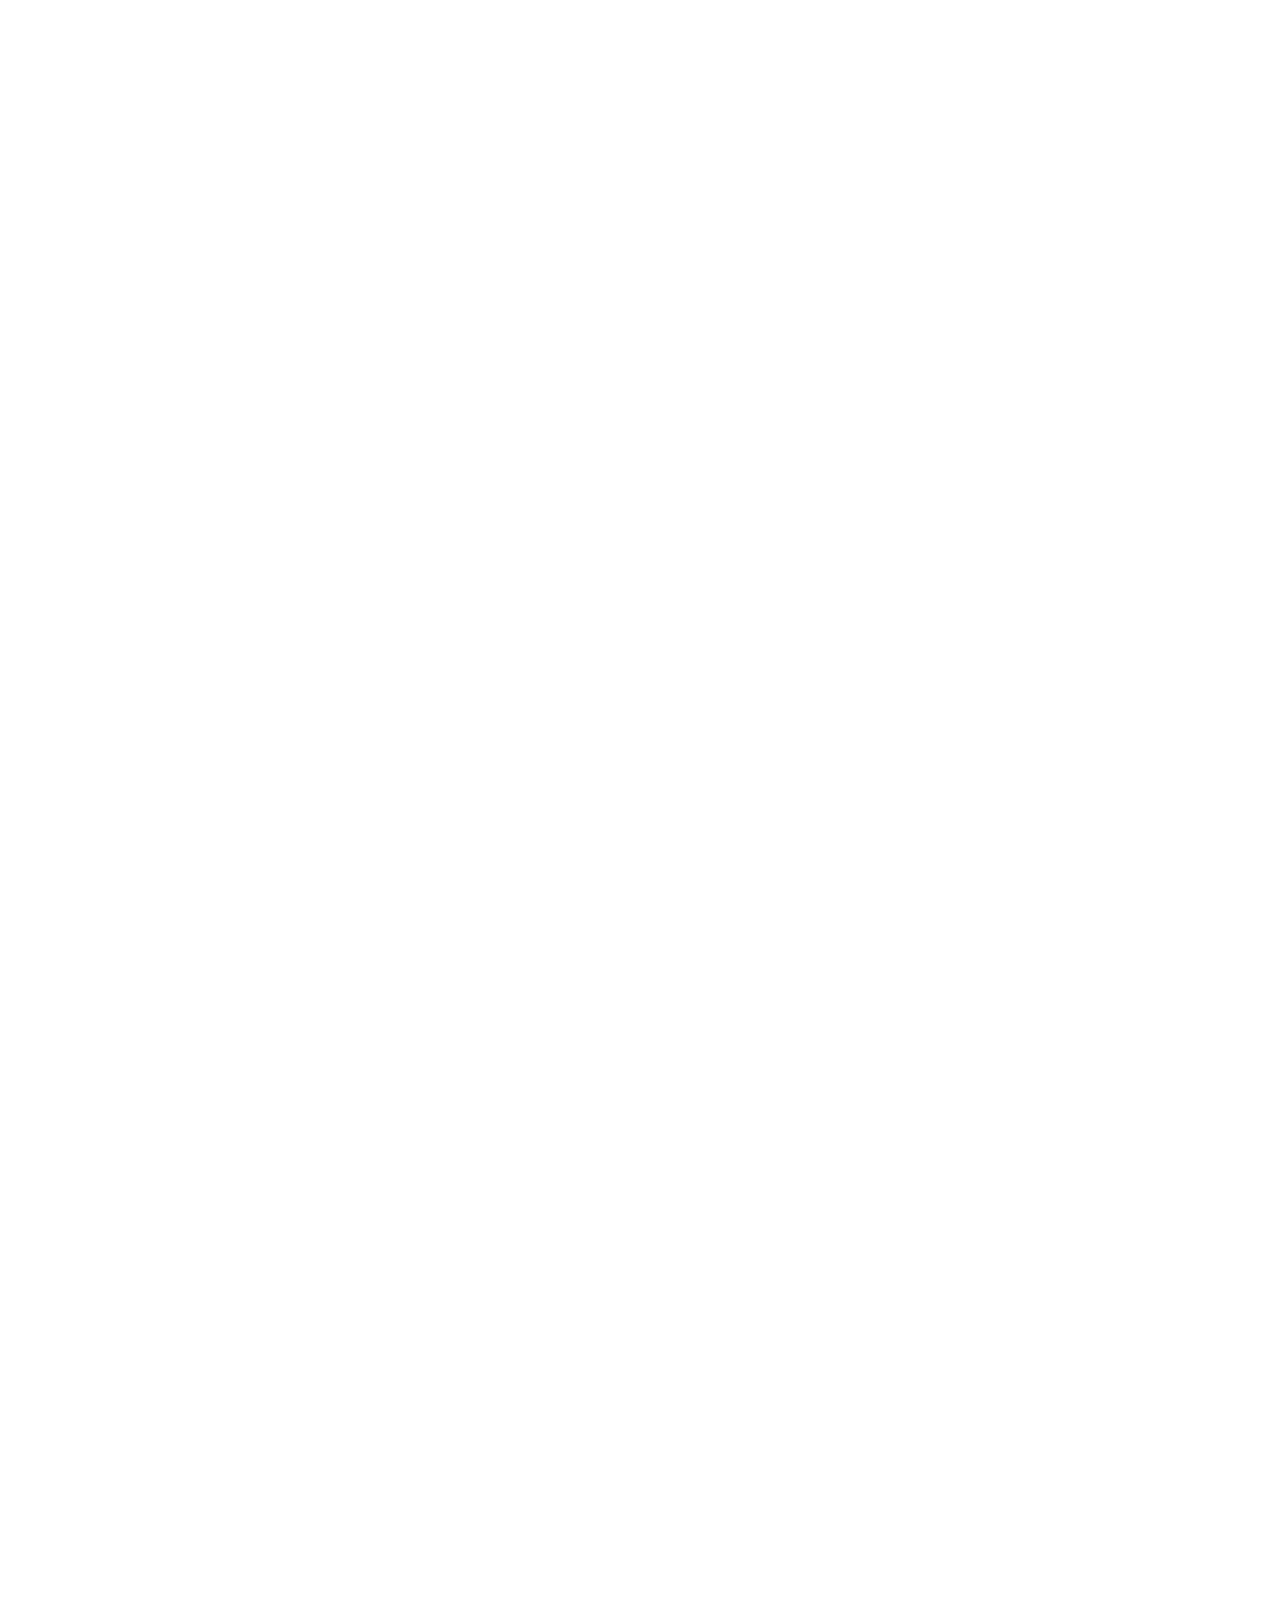
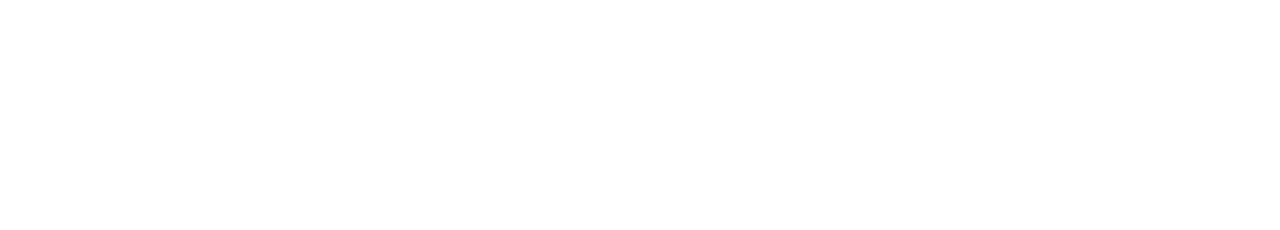
==== pages/band.html @ 2def5273 "primer commit - inicio proyecto" ====
<!DOCTYPE html>
<html lang="en">
<head>
    <meta charset="UTF-8">
    <meta name="viewport" content="width=device-width, initial-scale=1.0">
    <title>Band | HEXES</title>
    <link rel="stylesheet" href="../css/main.css">
    <link rel="stylesheet" href="../css/animations.css">
    <link rel="stylesheet" href="../css/components/navbar.css">
    <link rel="stylesheet" href="../css/components/hexagon.css">
    <link rel="stylesheet" href="../css/components/band.css">
    <!-- Add Google Fonts for futuristic typography -->
    <link rel="preconnect" href="https://fonts.googleapis.com">
    <link rel="preconnect" href="https://fonts.gstatic.com" crossorigin>
    <link href="https://fonts.googleapis.com/css2?family=Rajdhani:wght@300;400;500;600;700&display=swap" rel="stylesheet">
</head>
<body>
    <div class="container">
        <header>
            <h1>HEXES</h1>
            <nav>
                <ul>
                    <li><a href="../pages/band.html">band</a></li>
                    <li><a href="../pages/gallery.html">gallery</a></li>
                    <li><a href="../pages/oracle.html">oracle</a></li>
                    <li><a href="#follow">follow</a></li>
                </ul>
            </nav>
        </header>

        <main>
            <section class="band-section">
                <h2>The Band</h2>
                <p class="band-description">
                    HEXES is a modern metal band formed in 2024, pushing the boundaries of sound through harmonic dissonance and rhythmic complexity.
                    Our music explores the intersection of chaos and order, darkness and light, using hexagonal patterns as both a visual and conceptual framework.
                </p>
                
                <div class="members-container stagger-animation">
                    <!-- Member 1 -->
                    <div class="member parallax parallax-medium">
                        <div class="member-image-container">
                            <div class="hex-frame">
                                <div class="member-image" id="ale-image">
                                    <!-- Image will be added via CSS -->
                                </div>
                            </div>
                        </div>
                        <div class="member-info">
                            <h3>Ale</h3>
                            <p class="member-role">Vocals</p>
                            <p class="member-bio">
                                With a voice that spans from haunting whispers to guttural screams, Ale channels raw emotion through every performance. Drawing from a background in experimental vocal techniques, they push the boundaries of what the human voice can achieve.
                            </p>
                        </div>
                    </div>
                    
                    <!-- Member 2 -->
                    <div class="member parallax parallax-slow">
                        <div class="member-image-container">
                            <div class="hex-frame">
                                <div class="member-image" id="edo-image">
                                    <!-- Image will be added via CSS -->
                                </div>
                            </div>
                        </div>
                        <div class="member-info">
                            <h3>Edo</h3>
                            <p class="member-role">Drums</p>
                            <p class="member-bio">
                                Edo's polyrhythmic approach to percussion creates the foundation of HEXES' complex sound. Merging traditional metal drumming with electronic and world music influences, they craft intricate patterns that defy conventional time signatures.
                            </p>
                        </div>
                    </div>
                    
                    <!-- Member 3 -->
                    <div class="member parallax parallax-fast">
                        <div class="member-image-container">
                            <div class="hex-frame">
                                <div class="member-image" id="al-image">
                                    <!-- Image will be added via CSS -->
                                </div>
                            </div>
                        </div>
                        <div class="member-info">
                            <h3>Al</h3>
                            <p class="member-role">Guitar</p>
                            <p class="member-bio">
                                Al's innovative approach to stringed instruments blends technical precision with atmospheric soundscapes. Through extended techniques and custom tunings, they create textured layers that range from ethereal ambience to crushing heaviness.
                            </p>
                        </div>
                    </div>
                </div>
            </section>
        </main>

        <footer id="follow">
            <div class="social-links">
                <a href="#" target="_blank" rel="noopener noreferrer">Spotify</a>
                <a href="#" target="_blank" rel="noopener noreferrer">YouTube</a>
                <a href="#" target="_blank" rel="noopener noreferrer">Bandcamp</a>
                <a href="#" target="_blank" rel="noopener noreferrer">Instagram</a>
            </div>
        </footer>
    </div>

    <script src="../js/main.js"></script>
    <script src="../js/animations.js"></script>
    <script src="../js/parallax.js"></script>
    <script src="../js/components/hexAnimation.js"></script>
</body>
</html>
---- css/main.css ----
/* Reset and base styles */
* {
    margin: 0;
    padding: 0;
    box-sizing: border-box;
}

:root {
    /* Color palette */
    --gold-dark: rgba(184, 134, 11, 0.9);
    --gold-medium: rgba(218, 165, 32, 0.8);
    --gold-light: rgba(250, 214, 137, 0.7);
    --gold-lightest: rgba(255, 236, 179, 0.4);
    --text-color: #333;
    --bg-color: #fff;
}

body {
    font-family: 'Rajdhani', sans-serif;
    background-color: var(--bg-color);
    color: var(--text-color);
    font-weight: 300;
    line-height: 1.6;
    overflow-x: hidden;
}

.container {
    width: 100%;
    max-width: 1400px;
    margin: 0 auto;
    padding: 0 20px;
}

/* Typography */
h1, h2, h3, h4, h5, h6 {
    font-weight: 500;
    letter-spacing: 0.1em;
    text-transform: uppercase;
}

h1 {
    font-size: 3rem;
    letter-spacing: 0.3em;
    text-align: center;
    margin: 2rem 0;
}

/* Links */
a {
    color: var(--text-color);
    text-decoration: none;
    transition: all 0.3s ease;
}

a:hover {
    color: var(--gold-medium);
}

/* Header & Navigation */
header {
    padding: 2rem 0;
}

nav ul {
    display: flex;
    justify-content: center;
    list-style: none;
    gap: 4rem;
}

nav a {
    font-size: 1.2rem;
    letter-spacing: 0.1em;
    position: relative;
}

nav a::after {
    content: '';
    position: absolute;
    width: 0;
    height: 1px;
    bottom: -5px;
    left: 0;
    background-color: var(--gold-medium);
    transition: width 0.3s ease;
}

nav a:hover::after {
    width: 100%;
}

/* Main content area */
main {
    min-height: 70vh;
    display: flex;
    flex-direction: column;
    align-items: center;
    justify-content: center;
}

/* Hero section */
.hero {
    width: 100%;
    height: 70vh;
    display: flex;
    align-items: center;
    justify-content: center;
    overflow: hidden;
    position: relative;
}

.hero-content {
    display: flex;
    flex-direction: column;
    align-items: center;
    justify-content: center;
    position: relative;
    width: 100%;
}

.hero-text {
    position: absolute;
    bottom: -80px;
    text-align: center;
    font-size: 1.4rem;
    letter-spacing: 0.2em;
    line-height: 1.8;
    opacity: 0.8;
    transition: opacity 0.5s ease;
}

.hero-text p {
    margin: 0.3rem 0;
    color: var(--text-color);
}

.hero:hover .hero-text {
    opacity: 1;
}

/* Footer styles */
footer {
    padding: 3rem 0;
    text-align: center;
}

.social-links {
    display: flex;
    justify-content: center;
    gap: 2rem;
}

.social-links a {
    padding: 0.5rem 1rem;
    border: 1px solid transparent;
    transition: all 0.3s ease;
}

.social-links a:hover {
    border-color: var(--gold-medium);
}

/* Responsive design */
@media (max-width: 768px) {
    h1 {
        font-size: 2.5rem;
    }
    
    nav ul {
        gap: 2rem;
    }
}

@media (max-width: 480px) {
    h1 {
        font-size: 2rem;
    }
    
    nav ul {
        flex-direction: column;
        align-items: center;
        gap: 1rem;
    }
    
    .social-links {
        flex-direction: column;
    }
}
---- css/animations.css ----
/* General animations */

/* Fade in animation */
@keyframes fadeIn {
    from {
        opacity: 0;
    }
    to {
        opacity: 1;
    }
}

.fade-in {
    animation: fadeIn 1.5s ease forwards;
}

/* Soft slide up animation */
@keyframes slideUp {
    from {
        transform: translateY(30px);
        opacity: 0;
    }
    to {
        transform: translateY(0);
        opacity: 1;
    }
}

.slide-up {
    animation: slideUp 1s ease forwards;
}

/* Staggered animations for lists */
.stagger-fade-in > * {
    opacity: 0;
    animation: fadeIn 0.8s ease forwards;
}

.stagger-fade-in > *:nth-child(1) { animation-delay: 0.1s; }
.stagger-fade-in > *:nth-child(2) { animation-delay: 0.2s; }
.stagger-fade-in > *:nth-child(3) { animation-delay: 0.3s; }
.stagger-fade-in > *:nth-child(4) { animation-delay: 0.4s; }
.stagger-fade-in > *:nth-child(5) { animation-delay: 0.5s; }

/* Hover effects */
.hover-lift {
    transition: transform 0.3s ease;
}

.hover-lift:hover {
    transform: translateY(-5px);
}

/* Page transitions */
@keyframes fadeOut {
    from {
        opacity: 1;
    }
    to {
        opacity: 0;
    }
}

.transition-out {
    animation: fadeOut 0.5s ease forwards;
    pointer-events: none;
}

.transition-in {
    animation: fadeIn 0.8s ease;
}

body {
    opacity: 0;
    animation: fadeIn 0.8s ease forwards;
    animation-delay: 0.1s;
}

/* Subtle pulse animation */
@keyframes pulse {
    0% {
        transform: scale(1);
    }
    50% {
        transform: scale(1.03);
    }
    100% {
        transform: scale(1);
    }
}

.pulse {
    animation: pulse 4s infinite ease-in-out;
}

/* Parallax effect classes */
.parallax {
    transition: transform 0.1s cubic-bezier(0.2, 0.8, 0.2, 1);
    will-change: transform;
}

.parallax-slow {
    transform: translateZ(-2px) scale(1.2);
}

.parallax-medium {
    transform: translateZ(-1px) scale(1.1);
}

.parallax-fast {
    transform: translateZ(0) scale(1);
}
---- css/components/navbar.css ----
/* Navigation styles */

nav {
    margin: 2rem 0;
    position: relative;
}

nav ul {
    display: flex;
    justify-content: center;
    list-style: none;
    padding: 0;
}

nav li {
    margin: 0 2rem;
}

nav a {
    font-size: 1.2rem;
    letter-spacing: 0.2em;
    text-transform: lowercase;
    color: var(--text-color);
    position: relative;
    padding: 0.5rem 0;
    transition: color 0.3s ease;
}

nav a:hover {
    color: var(--gold-medium);
}

/* Underline animation */
nav a::after {
    content: '';
    position: absolute;
    width: 0;
    height: 1px;
    bottom: 0;
    left: 0;
    background-color: var(--gold-medium);
    transition: width 0.3s ease;
}

nav a:hover::after {
    width: 100%;
}

/* Active state for current page */
nav a.active {
    color: var(--gold-dark);
}

nav a.active::after {
    width: 100%;
    background-color: var(--gold-dark);
}

/* Animated hover indicator */
.nav-indicator {
    position: absolute;
    bottom: -5px;
    height: 1px;
    background-color: var(--gold-medium);
    transition: all 0.3s cubic-bezier(0.68, -0.55, 0.265, 1.55);
    opacity: 0;
}

/* Mobile menu */
.mobile-menu-toggle {
    display: none;
    background: none;
    border: none;
    cursor: pointer;
    padding: 0.5rem;
}

.mobile-menu-toggle span {
    display: block;
    width: 25px;
    height: 2px;
    background-color: var(--text-color);
    margin: 5px 0;
    transition: all 0.3s ease;
}

/* Media queries */
@media (max-width: 768px) {
    nav ul {
        gap: 1.5rem;
    }
    
    nav li {
        margin: 0 1rem;
    }
}

@media (max-width: 600px) {
    .mobile-menu-toggle {
        display: block;
        position: absolute;
        right: 1rem;
        top: 1rem;
        z-index: 100;
    }
    
    nav ul {
        position: fixed;
        top: 0;
        right: -100%;
        width: 70%;
        height: 100vh;
        background-color: rgba(255, 255, 255, 0.95);
        flex-direction: column;
        justify-content: center;
        align-items: center;
        gap: 2rem;
        transition: right 0.3s ease;
        z-index: 99;
    }
    
    nav ul.active {
        right: 0;
    }
    
    .mobile-menu-toggle.active span:nth-child(1) {
        transform: rotate(45deg) translate(5px, 5px);
    }
    
    .mobile-menu-toggle.active span:nth-child(2) {
        opacity: 0;
    }
    
    .mobile-menu-toggle.active span:nth-child(3) {
        transform: rotate(-45deg) translate(7px, -6px);
    }
}
---- css/components/hexagon.css ----
/* Hexagon animation styles */

.hexagon-container {
    position: relative;
    width: 500px;
    height: 500px;
    display: flex;
    align-items: center;
    justify-content: center;
}

.hexagon {
    position: absolute;
    top: 50%;
    left: 50%;
    transform: translate(-50%, -50%);
    opacity: 0.9;
    transition: all 0.5s ease;
}

.hex-1 {
    width: 300px;
    height: 300px;
    background-color: var(--gold-lightest);
    clip-path: polygon(50% 0%, 93% 25%, 93% 75%, 50% 100%, 7% 75%, 7% 25%);
}

.hex-2 {
    width: 250px;
    height: 250px;
    background-color: var(--gold-light);
    clip-path: polygon(50% 0%, 93% 25%, 93% 75%, 50% 100%, 7% 75%, 7% 25%);
}

.hex-3 {
    width: 200px;
    height: 200px;
    background-color: var(--gold-medium);
    clip-path: polygon(50% 0%, 93% 25%, 93% 75%, 50% 100%, 7% 75%, 7% 25%);
}

.hex-4 {
    width: 150px;
    height: 150px;
    background-color: var(--gold-dark);
    clip-path: polygon(50% 0%, 93% 25%, 93% 75%, 50% 100%, 7% 75%, 7% 25%);
}

@keyframes rotate-clockwise {
    from {
        transform: translate(-50%, -50%) rotate(0deg);
    }
    to {
        transform: translate(-50%, -50%) rotate(360deg);
    }
}

@keyframes rotate-counterclockwise {
    from {
        transform: translate(-50%, -50%) rotate(0deg);
    }
    to {
        transform: translate(-50%, -50%) rotate(-360deg);
    }
}

/* Animation speeds for different hexagons */
.rotate-slow {
    animation: rotate-clockwise 60s infinite linear;
}

.rotate-medium {
    animation: rotate-counterclockwise 45s infinite linear;
}

.rotate-fast {
    animation: rotate-clockwise 30s infinite linear;
}

.rotate-very-fast {
    animation: rotate-counterclockwise 20s infinite linear;
}

/* Hover effects */
.hexagon-container:hover .hex-1 {
    transform: translate(-50%, -50%) scale(1.05);
}

.hexagon-container:hover .hex-2 {
    transform: translate(-50%, -50%) scale(1.08);
}

.hexagon-container:hover .hex-3 {
    transform: translate(-50%, -50%) scale(1.1);
}

.hexagon-container:hover .hex-4 {
    transform: translate(-50%, -50%) scale(1.12);
}

/* Media queries for responsive design */
@media (max-width: 768px) {
    .hexagon-container {
        width: 400px;
        height: 400px;
    }

    .hex-1 {
        width: 240px;
        height: 240px;
    }

    .hex-2 {
        width: 200px;
        height: 200px;
    }

    .hex-3 {
        width: 160px;
        height: 160px;
    }

    .hex-4 {
        width: 120px;
        height: 120px;
    }
}

@media (max-width: 480px) {
    .hexagon-container {
        width: 300px;
        height: 300px;
    }

    .hex-1 {
        width: 180px;
        height: 180px;
    }

    .hex-2 {
        width: 150px;
        height: 150px;
    }

    .hex-3 {
        width: 120px;
        height: 120px;
    }

    .hex-4 {
        width: 90px;
        height: 90px;
    }
}
---- css/components/band.css ----
/* Band page styles */

.band-section {
    padding: 4rem 0;
    display: flex;
    flex-direction: column;
    align-items: center;
}

.band-description {
    max-width: 800px;
    margin: 1rem auto 4rem;
    text-align: center;
    font-size: 1.1rem;
    line-height: 1.6;
    padding: 0 1rem;
}

.members-container {
    display: flex;
    flex-direction: column;
    gap: 6rem;
    width: 100%;
    max-width: 1000px;
    margin: 0 auto;
}

/* Individual member styles */
.member {
    display: flex;
    gap: 3rem;
    align-items: center;
}

/* Alternate alignment for even members */
.member:nth-child(even) {
    flex-direction: row-reverse;
}

.member-image-container {
    flex: 0 0 300px;
    position: relative;
}

/* Hexagonal frame for member images */
.hex-frame {
    width: 300px;
    height: 300px;
    position: relative;
    overflow: hidden;
    clip-path: polygon(50% 0%, 93% 25%, 93% 75%, 50% 100%, 7% 75%, 7% 25%);
    /* Gradient border effect */
    background: linear-gradient(45deg, var(--gold-dark), var(--gold-lightest), var(--gold-dark));
    padding: 3px; /* Border width */
}

.member-image {
    width: 100%;
    height: 100%;
    background-position: center;
    background-size: cover;
    background-color: #f1f1f1; /* Placeholder color */
    transition: transform 0.5s ease;
}

/* Placeholder member images */
#ale-image {
    background-image: url('../assets/images/placeholder-ale.jpg');
}

#edo-image {
    background-image: url('../assets/images/placeholder-edo.jpg');
}

#al-image {
    background-image: url('../assets/images/placeholder-al.jpg');
}

/* Member info */
.member-info {
    flex: 1;
}

.member-info h3 {
    font-size: 2rem;
    margin-bottom: 0.5rem;
    position: relative;
    display: inline-block;
}

/* Underline effect for member names */
.member-info h3::after {
    content: '';
    position: absolute;
    width: 60%;
    height: 2px;
    bottom: -5px;
    left: 0;
    background: linear-gradient(90deg, var(--gold-dark), transparent);
}

.member-role {
    font-size: 1.2rem;
    color: var(--gold-dark);
    margin-bottom: 1.5rem;
    letter-spacing: 0.1em;
}

.member-bio {
    font-size: 1rem;
    line-height: 1.6;
}

/* Hover effects */
.member:hover .member-image {
    transform: scale(1.05);
}

/* Add a subtle glow to hexagon frame on hover */
.member:hover .hex-frame {
    box-shadow: 0 0 20px rgba(218, 165, 32, 0.3);
}

/* Animation classes */
.member {
    opacity: 0;
    transform: translateY(30px);
    transition: opacity 0.8s ease, transform 0.8s ease;
}

.member.visible {
    opacity: 1;
    transform: translateY(0);
}

/* Responsive styles */
@media (max-width: 900px) {
    .member, .member:nth-child(even) {
        flex-direction: column;
        text-align: center;
        gap: 2rem;
    }
    
    .member-info h3::after {
        left: 50%;
        transform: translateX(-50%);
        background: linear-gradient(90deg, transparent, var(--gold-dark), transparent);
    }
    
    .member-image-container {
        flex: 0 0 250px;
    }
    
    .hex-frame {
        width: 250px;
        height: 250px;
    }
}

@media (max-width: 480px) {
    .member-image-container {
        flex: 0 0 200px;
    }
    
    .hex-frame {
        width: 200px;
        height: 200px;
    }
    
    .member-info h3 {
        font-size: 1.7rem;
    }
    
    .member-role {
        font-size: 1.1rem;
    }
}
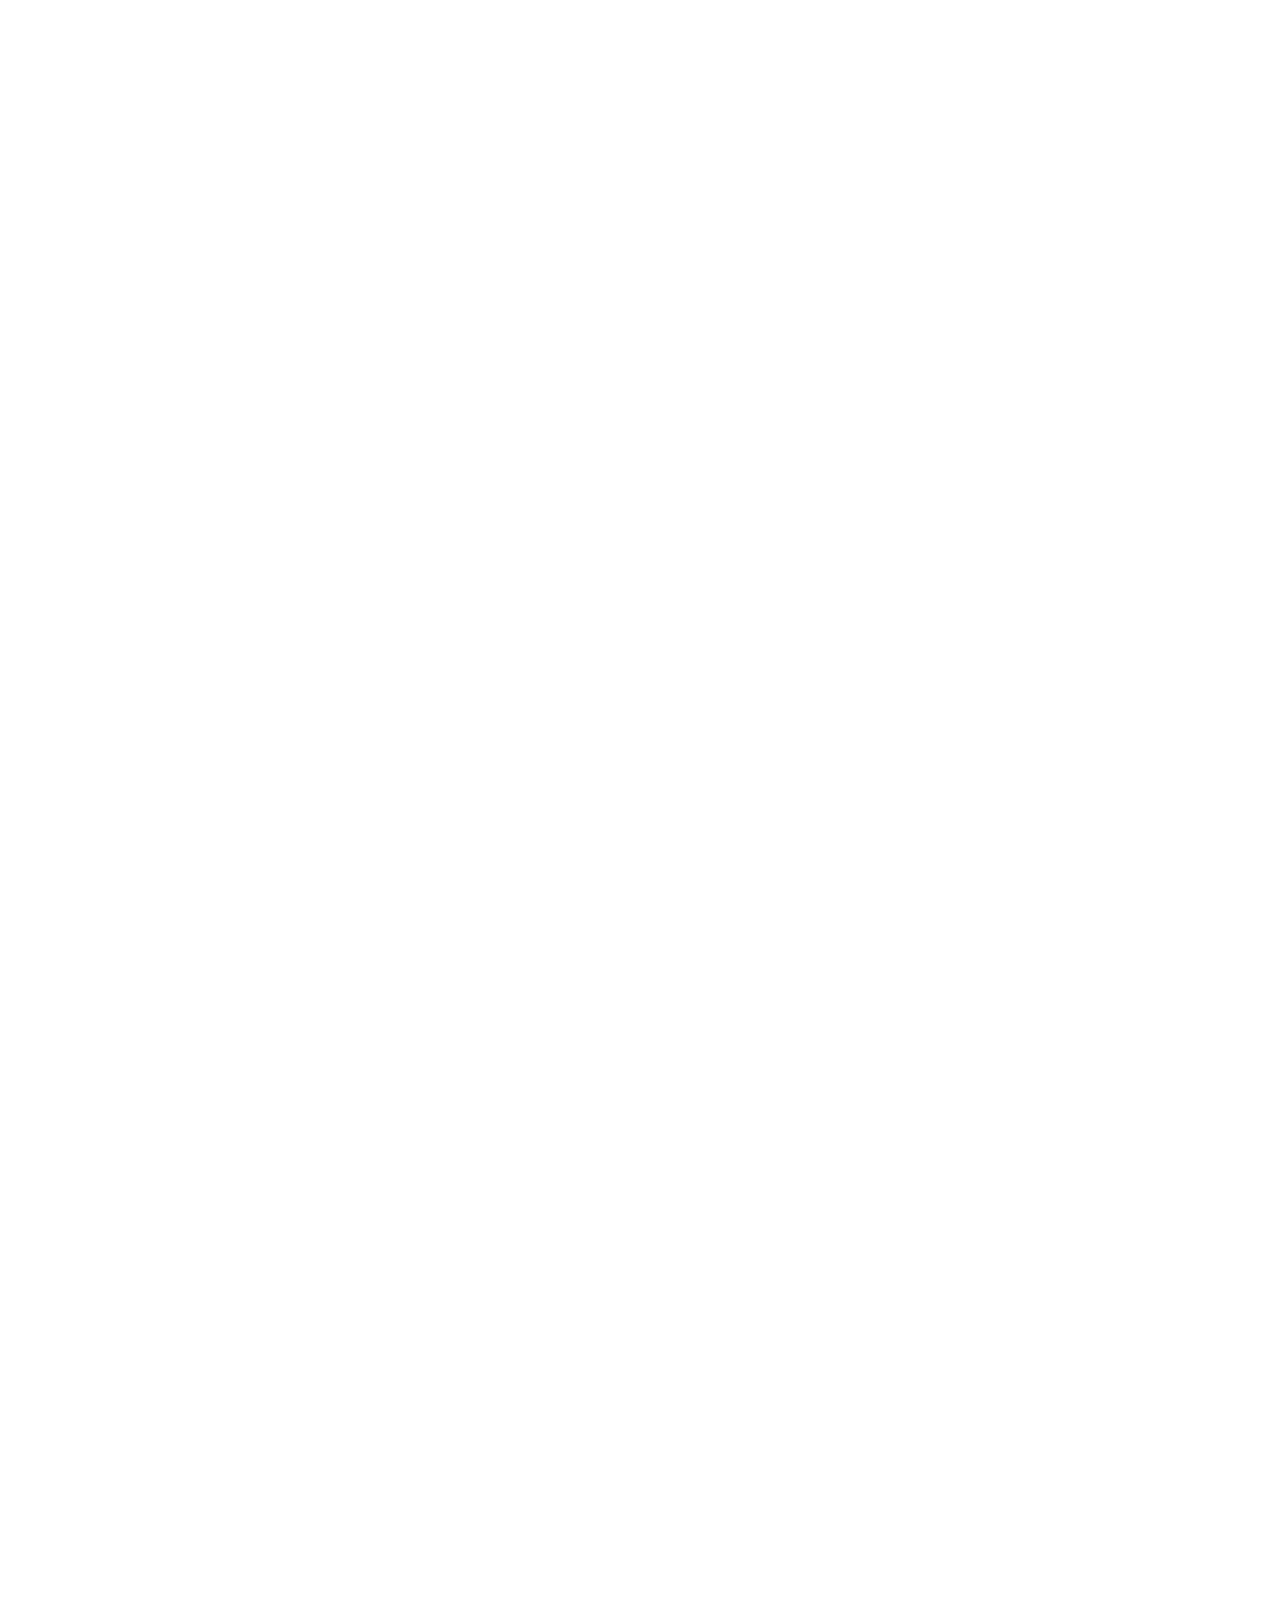
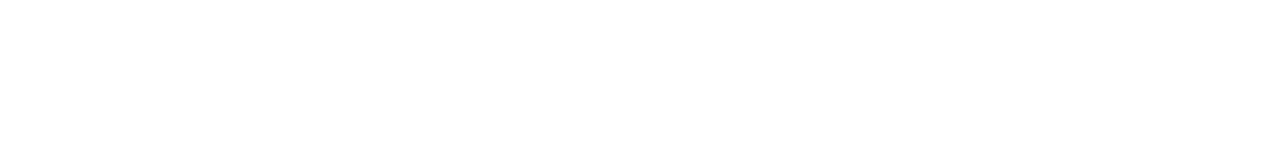
==== commit cd4a0b37: "correciones varias en navegacion" ====
--- a/pages/band.html
+++ b/pages/band.html
@@ -13,18 +13,42 @@
     <link rel="preconnect" href="https://fonts.googleapis.com">
     <link rel="preconnect" href="https://fonts.gstatic.com" crossorigin>
     <link href="https://fonts.googleapis.com/css2?family=Rajdhani:wght@300;400;500;600;700&display=swap" rel="stylesheet">
+    <link rel="icon" type="image/svg+xml" href="/assets/images/favicon.svg">
 </head>
 <body>
     <div class="container">
         <header>
-            <h1>HEXES</h1>
+            <!-- Nueva estructura para alinear el título y el botón de menú -->
+            <div class="header-top">
+                <h1>HEXES</h1>
+                <!-- Botón de hamburguesa exactamente al lado del título -->
+                <button class="mobile-menu-toggle" aria-label="Toggle navigation menu">
+                    <span></span>
+                    <span></span>
+                    <span></span>
+                </button>
+            </div>
+            
             <nav>
-                <ul>
-                    <li><a href="../pages/band.html">band</a></li>
-                    <li><a href="../pages/gallery.html">gallery</a></li>
-                    <li><a href="../pages/oracle.html">oracle</a></li>
+                <!-- Desktop navigation -->
+                <ul class="desktop-nav">
+                    <li><a href="../index.html">home</a></li>
+                    <li><a href="band.html">band</a></li>
+                    <li><a href="gallery.html">gallery</a></li>
+                    <li><a href="oracle.html">oracle</a></li>
                     <li><a href="#follow">follow</a></li>
                 </ul>
+                
+                <!-- Mobile navigation overlay -->
+                <div class="mobile-nav">
+                    <ul>
+                        <li><a href="../index.html">home</a></li>
+                        <li><a href="band.html">band</a></li>
+                        <li><a href="gallery.html">gallery</a></li>
+                        <li><a href="oracle.html">oracle</a></li>
+                        <li><a href="#follow">follow</a></li>
+                    </ul>
+                </div>
             </nav>
         </header>
 
@@ -108,5 +132,31 @@
     <script src="../js/animations.js"></script>
     <script src="../js/parallax.js"></script>
     <script src="../js/components/hexAnimation.js"></script>
+    
+    <!-- Mobile navigation script -->
+    <script>
+        document.addEventListener('DOMContentLoaded', function() {
+            const mobileMenuToggle = document.querySelector('.mobile-menu-toggle');
+            const mobileNav = document.querySelector('.mobile-nav');
+            
+            if (mobileMenuToggle && mobileNav) {
+                mobileMenuToggle.addEventListener('click', function() {
+                    this.classList.toggle('active');
+                    mobileNav.classList.toggle('active');
+                    document.body.classList.toggle('no-scroll');
+                });
+                
+                // Close mobile menu when clicking on a link
+                const mobileNavLinks = mobileNav.querySelectorAll('a');
+                mobileNavLinks.forEach(link => {
+                    link.addEventListener('click', function() {
+                        mobileMenuToggle.classList.remove('active');
+                        mobileNav.classList.remove('active');
+                        document.body.classList.remove('no-scroll');
+                    });
+                });
+            }
+        });
+    </script>
 </body>
 </html>--- a/css/main.css
+++ b/css/main.css
@@ -185,4 +185,34 @@
     .social-links {
         flex-direction: column;
     }
+}
+
+/* Añade estas reglas al final de tu main.css */
+
+/* Disable scrolling when mobile menu is active */
+body.no-scroll {
+    overflow: hidden;
+    height: 100vh;
+}
+
+/* Adjust for iPhone safe area */
+@supports (padding: max(0px)) {
+    body {
+        padding-left: env(safe-area-inset-left);
+        padding-right: env(safe-area-inset-right);
+        padding-top: env(safe-area-inset-top);
+        padding-bottom: env(safe-area-inset-bottom);
+    }
+}
+
+/* Increase navigation size for mobile */
+@media (max-width: 480px) {
+    nav a {
+        font-size: 1.4rem;
+        padding: 0.7rem 0;
+    }
+    
+    h1 {
+        margin-top: 2.5rem;
+    }
 }--- a/css/components/navbar.css
+++ b/css/components/navbar.css
@@ -1,19 +1,71 @@
+/* Navigation styles with precisely aligned mobile menu */
+
+/* Header layout */
+header {
+    padding: 2rem 0;
+    position: relative;
+    display: flex;
+    flex-direction: column;
+    align-items: center;
+}
+
+/* Title and hamburger container */
+.header-top {
+    width: 100%;
+    display: flex;
+    justify-content: center;
+    align-items: center;
+    position: relative;
+    margin-bottom: 2rem;
+}
+
+h1 {
+    margin: 0;
+    text-align: center;
+    position: relative;
+    z-index: 1;
+}
+
+/* Hamburger menu aligned exactly with title */
+.mobile-menu-toggle {
+    background: transparent;
+    border: none;
+    cursor: pointer;
+    padding: 1rem;
+    z-index: 1000;
+    position: absolute;
+    right: 1rem;
+    display: block; /* Always display the hamburger menu */
+    top: 50%;
+    transform: translateY(-50%);
+}
+
+.mobile-menu-toggle span {
+    display: block;
+    width: 25px;
+    height: 2px;
+    background-color: var(--text-color);
+    margin: 5px 0;
+    transition: all 0.3s ease;
+}
+
 /* Navigation styles */
-
 nav {
-    margin: 2rem 0;
+    width: 100%;
     position: relative;
 }
 
-nav ul {
+/* Desktop navigation */
+nav ul.desktop-nav {
     display: flex;
     justify-content: center;
     list-style: none;
     padding: 0;
+    gap: 4rem;
 }
 
 nav li {
-    margin: 0 2rem;
+    margin: 0;
 }
 
 nav a {
@@ -56,82 +108,84 @@
     background-color: var(--gold-dark);
 }
 
-/* Animated hover indicator */
-.nav-indicator {
-    position: absolute;
-    bottom: -5px;
-    height: 1px;
-    background-color: var(--gold-medium);
-    transition: all 0.3s cubic-bezier(0.68, -0.55, 0.265, 1.55);
+/* Mobile nav menu */
+.mobile-nav {
+    display: block;
+    position: fixed;
+    top: 0;
+    left: 0;
+    width: 100%;
+    height: 0;
+    background-color: var(--bg-color);
+    overflow: hidden;
+    transition: height 0.3s ease;
+    z-index: 999;
+}
+
+.mobile-nav.active {
+    height: 100vh;
+}
+
+.mobile-nav ul {
+    height: 100%;
+    display: flex;
+    flex-direction: column;
+    justify-content: center;
+    align-items: center;
+    gap: 2rem;
+    padding: 0;
+    list-style: none;
+}
+
+.mobile-nav a {
+    font-size: 1.5rem;
+    opacity: 0;
+    transform: translateY(20px);
+    transition: opacity 0.3s ease, transform 0.3s ease;
+}
+
+.mobile-nav.active a {
+    opacity: 1;
+    transform: translateY(0);
+}
+
+.mobile-nav li:nth-child(1) a { transition-delay: 0.1s; }
+.mobile-nav li:nth-child(2) a { transition-delay: 0.2s; }
+.mobile-nav li:nth-child(3) a { transition-delay: 0.3s; }
+.mobile-nav li:nth-child(4) a { transition-delay: 0.4s; }
+.mobile-nav li:nth-child(5) a { transition-delay: 0.5s; }
+
+/* Hamburger to X animation */
+.mobile-menu-toggle.active span:nth-child(1) {
+    transform: rotate(45deg) translate(5px, 5px);
+}
+
+.mobile-menu-toggle.active span:nth-child(2) {
     opacity: 0;
 }
 
-/* Mobile menu */
-.mobile-menu-toggle {
-    display: none;
-    background: none;
-    border: none;
-    cursor: pointer;
-    padding: 0.5rem;
+.mobile-menu-toggle.active span:nth-child(3) {
+    transform: rotate(-45deg) translate(5px, -5px);
 }
 
-.mobile-menu-toggle span {
-    display: block;
-    width: 25px;
-    height: 2px;
-    background-color: var(--text-color);
-    margin: 5px 0;
-    transition: all 0.3s ease;
-}
-
-/* Media queries */
-@media (max-width: 768px) {
-    nav ul {
-        gap: 1.5rem;
-    }
-    
-    nav li {
-        margin: 0 1rem;
+/* Responsive adjustments */
+@media (min-width: 1024px) {
+    /* On larger screens, still show the hamburger but make the menu overlay nicer */
+    .mobile-nav {
+        background-color: rgba(255, 255, 255, 0.98);
     }
 }
 
-@media (max-width: 600px) {
+@media (max-width: 768px) {
     .mobile-menu-toggle {
-        display: block;
-        position: absolute;
-        right: 1rem;
-        top: 1rem;
-        z-index: 100;
+        right: 0.5rem;
     }
     
-    nav ul {
-        position: fixed;
-        top: 0;
-        right: -100%;
-        width: 70%;
-        height: 100vh;
-        background-color: rgba(255, 255, 255, 0.95);
-        flex-direction: column;
-        justify-content: center;
-        align-items: center;
-        gap: 2rem;
-        transition: right 0.3s ease;
-        z-index: 99;
+    nav ul.desktop-nav {
+        display: none; /* Hide desktop nav completely on smaller screens */
     }
     
-    nav ul.active {
-        right: 0;
-    }
-    
-    .mobile-menu-toggle.active span:nth-child(1) {
-        transform: rotate(45deg) translate(5px, 5px);
-    }
-    
-    .mobile-menu-toggle.active span:nth-child(2) {
-        opacity: 0;
-    }
-    
-    .mobile-menu-toggle.active span:nth-child(3) {
-        transform: rotate(-45deg) translate(7px, -6px);
+    nav a {
+        font-size: 1.4rem;
     }
 }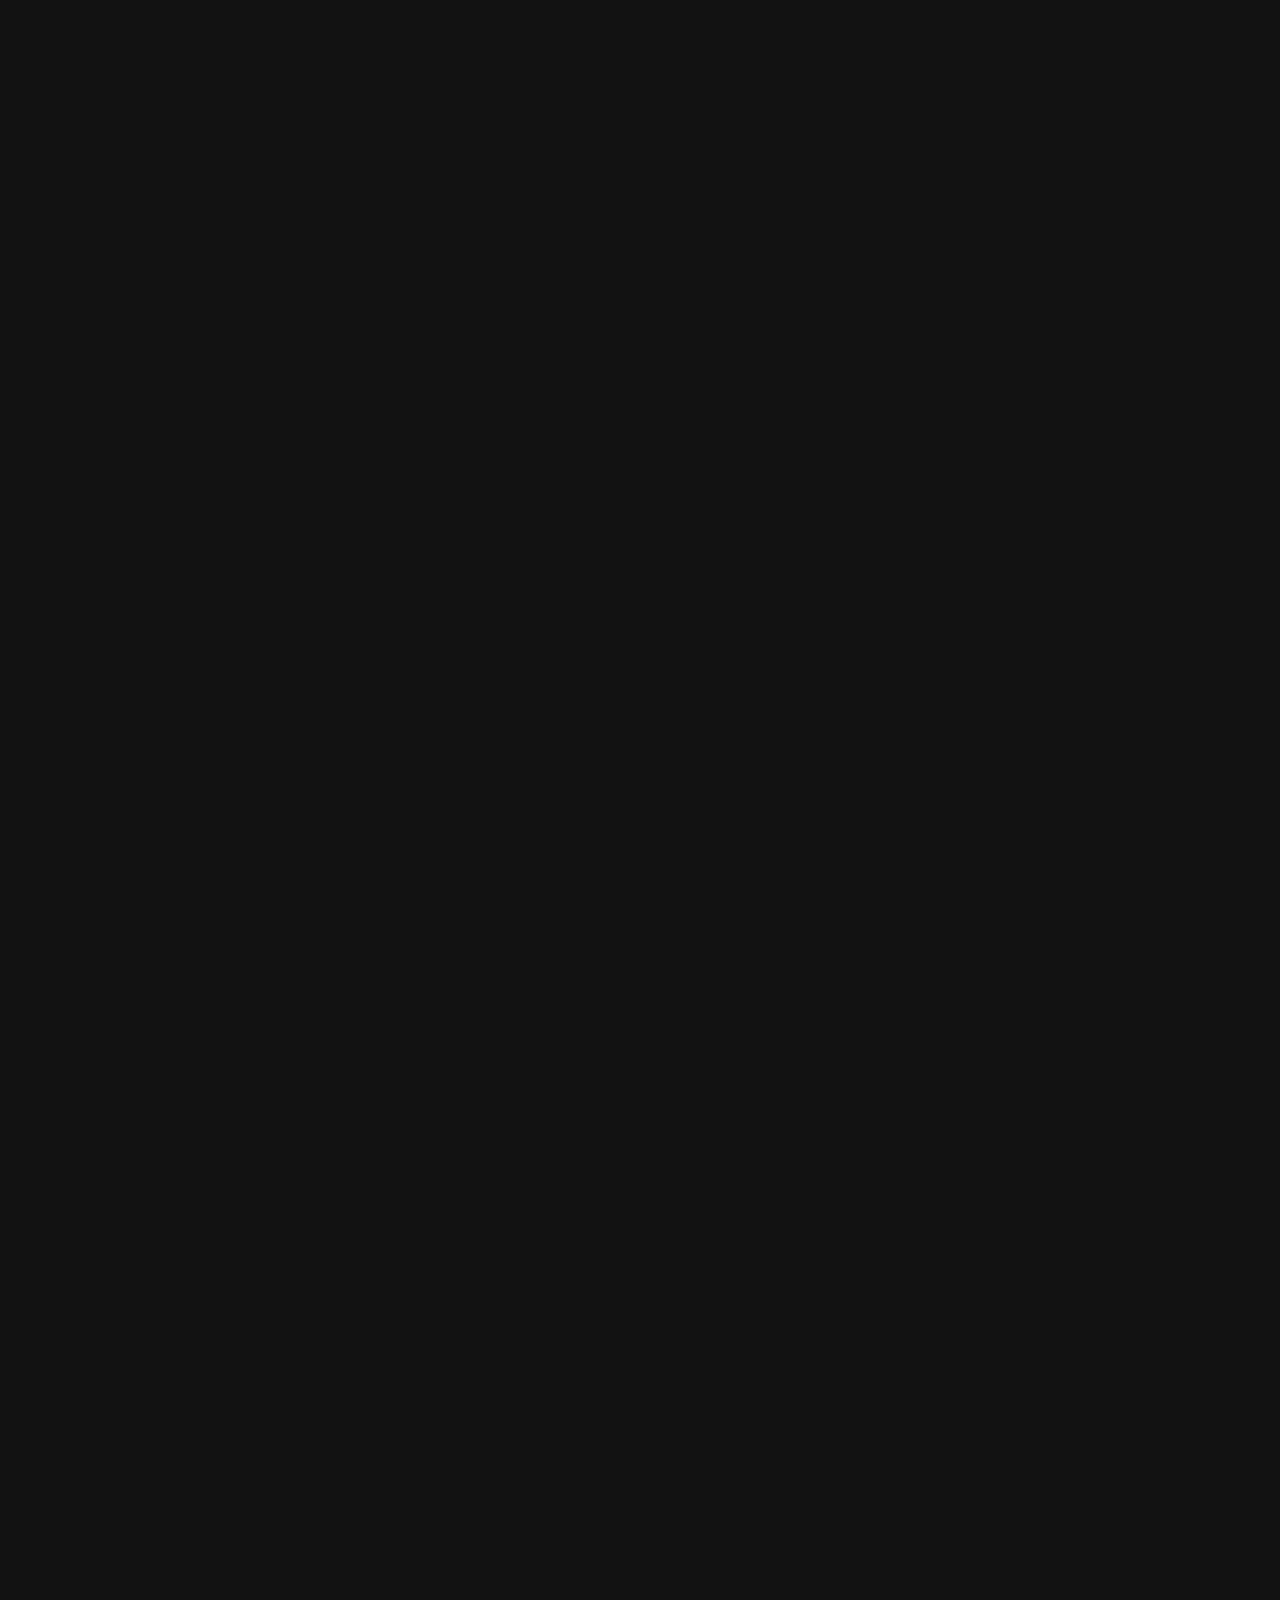
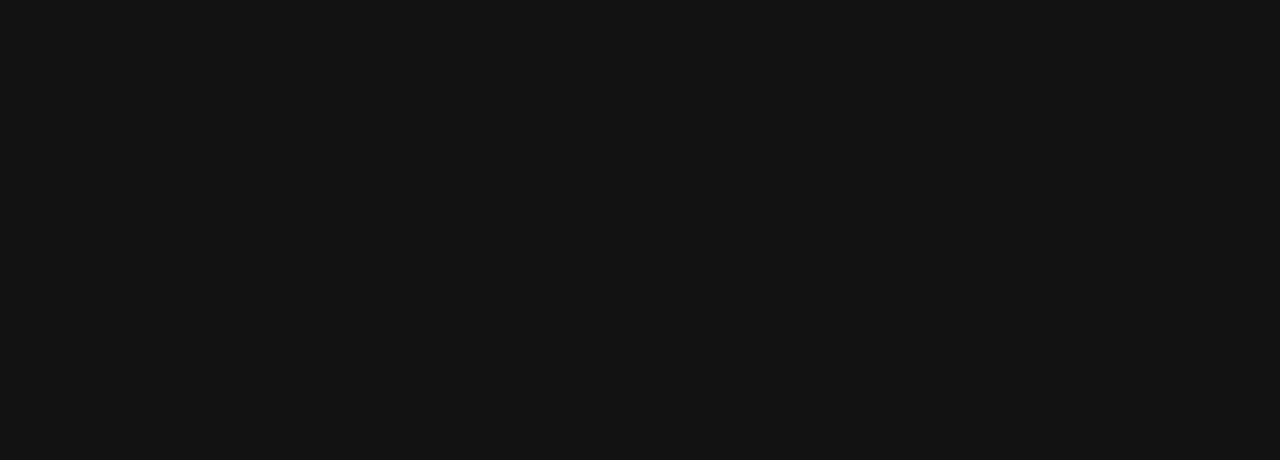
==== commit e7ba6ef1: "dark band.html" ====
--- a/pages/band.html
+++ b/pages/band.html
@@ -4,11 +4,11 @@
     <meta charset="UTF-8">
     <meta name="viewport" content="width=device-width, initial-scale=1.0">
     <title>Band | HEXES</title>
-    <link rel="stylesheet" href="../css/main.css">
+    <link rel="stylesheet" href="../css/main-dark.css">
     <link rel="stylesheet" href="../css/animations.css">
     <link rel="stylesheet" href="../css/components/navbar.css">
     <link rel="stylesheet" href="../css/components/hexagon.css">
-    <link rel="stylesheet" href="../css/components/band.css">
+    <link rel="stylesheet" href="../css/components/band-dark.css">
     <!-- Add Google Fonts for futuristic typography -->
     <link rel="preconnect" href="https://fonts.googleapis.com">
     <link rel="preconnect" href="https://fonts.gstatic.com" crossorigin>
@@ -18,10 +18,8 @@
 <body>
     <div class="container">
         <header>
-            <!-- Nueva estructura para alinear el título y el botón de menú -->
             <div class="header-top">
                 <h1>HEXES</h1>
-                <!-- Botón de hamburguesa exactamente al lado del título -->
                 <button class="mobile-menu-toggle" aria-label="Toggle navigation menu">
                     <span></span>
                     <span></span>
@@ -38,18 +36,18 @@
                     <li><a href="oracle.html">oracle</a></li>
                     <li><a href="#follow">follow</a></li>
                 </ul>
-                
-                <!-- Mobile navigation overlay -->
-                <div class="mobile-nav">
-                    <ul>
-                        <li><a href="../index.html">home</a></li>
-                        <li><a href="band.html">band</a></li>
-                        <li><a href="gallery.html">gallery</a></li>
-                        <li><a href="oracle.html">oracle</a></li>
-                        <li><a href="#follow">follow</a></li>
-                    </ul>
-                </div>
             </nav>
+            
+            <!-- Menú móvil fuera del nav -->
+            <div class="mobile-nav">
+                <ul>
+                    <li><a href="../index.html">home</a></li>
+                    <li><a href="band.html">band</a></li>
+                    <li><a href="gallery.html">gallery</a></li>
+                    <li><a href="oracle.html">oracle</a></li>
+                    <li><a href="#follow">follow</a></li>
+                </ul>
+            </div>
         </header>
 
         <main>
@@ -127,7 +125,8 @@
             </div>
         </footer>
     </div>
-
+    <!-- Asegúrate de que el script del menú se carga ANTES que los otros scripts -->
+    <script src="../js/simple-menu.js"></script>
     <script src="../js/main.js"></script>
     <script src="../js/animations.js"></script>
     <script src="../js/parallax.js"></script>
@@ -159,4 +158,4 @@
         });
     </script>
 </body>
-</html>+</html>
--- a/css/main-dark.css
+++ b/css/main-dark.css
@@ -0,0 +1,449 @@
+/* Reset and base styles */
+* {
+    margin: 0;
+    padding: 0;
+    box-sizing: border-box;
+}
+
+:root {
+    /* Nueva paleta de colores oscura basada en la imagen */
+    --dark-bg: #121212;
+    --darker-bg: #0a0a0a;
+    --medium-dark: #1e1e1e;
+    --light-text: #f1f1f1;
+    --muted-text: #b0b0b0;
+    --accent-silver: #d4d4d4;
+    --accent-gray: #8a8a8a;
+    
+    /* Acentos sutiles que complementan la paleta oscura */
+    --accent-forest: #2a3b2d;
+    --accent-cloud: #c9d1d3;
+    
+    /* Colores hexagonales adaptados al tema oscuro */
+    --hex-dark: rgba(40, 40, 40, 0.9);
+    --hex-medium: rgba(60, 60, 60, 0.8);
+    --hex-light: rgba(100, 100, 100, 0.6);
+    --hex-lightest: rgba(150, 150, 150, 0.4);
+}
+
+body {
+    font-family: 'Rajdhani', sans-serif;
+    background-color: var(--dark-bg);
+    color: var(--light-text);
+    font-weight: 300;
+    line-height: 1.6;
+    overflow-x: hidden;
+}
+
+.container {
+    width: 100%;
+    max-width: 1400px;
+    margin: 0 auto;
+    padding: 0 20px;
+}
+
+/* Typography */
+h1, h2, h3, h4, h5, h6 {
+    font-weight: 500;
+    letter-spacing: 0.1em;
+    text-transform: uppercase;
+    color: var(--accent-silver);
+}
+
+h1 {
+    font-size: 3rem;
+    letter-spacing: 0.3em;
+    text-align: center;
+    margin: 2rem 0;
+}
+
+/* Links */
+a {
+    color: var(--muted-text);
+    text-decoration: none;
+    transition: all 0.3s ease;
+}
+
+a:hover {
+    color: var(--light-text);
+}
+
+/* Header & Navigation */
+header {
+    padding: 2rem 0;
+    background-color: var(--darker-bg);
+}
+
+/* Title and hamburger container */
+.header-top {
+    width: 100%;
+    display: flex;
+    justify-content: center;
+    align-items: center;
+    position: relative;
+    margin-bottom: 2rem;
+}
+
+nav ul {
+    display: flex;
+    justify-content: center;
+    list-style: none;
+    gap: 4rem;
+}
+
+nav a {
+    font-size: 1.2rem;
+    letter-spacing: 0.1em;
+    position: relative;
+}
+
+nav a::after {
+    content: '';
+    position: absolute;
+    width: 0;
+    height: 1px;
+    bottom: -5px;
+    left: 0;
+    background-color: var(--accent-silver);
+    transition: width 0.3s ease;
+}
+
+nav a:hover::after {
+    width: 100%;
+}
+
+/* Hamburger menu button */
+.mobile-menu-toggle {
+    background: transparent;
+    border: none;
+    cursor: pointer;
+    padding: 1rem;
+    z-index: 9999;
+    position: absolute;
+    right: 1rem;
+    display: block;
+    top: 50%;
+    transform: translateY(-50%);
+}
+
+.mobile-menu-toggle span {
+    display: block;
+    width: 25px;
+    height: 2px;
+    background-color: var(--light-text);
+    margin: 5px 0;
+    transition: all 0.3s ease;
+}
+
+/* Mobile navigation */
+.mobile-nav {
+    position: fixed;
+    top: 0;
+    left: 0;
+    width: 100%;
+    height: 100vh;
+    background-color: rgba(10, 10, 10, 0.98);
+    z-index: 9998;
+    display: flex;
+    justify-content: center;
+    align-items: center;
+    
+    /* Estado inicial oculto */
+    opacity: 0;
+    pointer-events: none;
+    transition: opacity 0.3s ease;
+}
+
+/* Estado activo */
+.mobile-nav.active {
+    opacity: 1;
+    pointer-events: auto;
+}
+
+.mobile-nav ul {
+    list-style: none;
+    padding: 0;
+    margin: 0;
+    text-align: center;
+}
+
+.mobile-nav li {
+    margin: 2rem 0;
+    opacity: 0;
+    transform: translateY(20px);
+    transition: opacity 0.4s ease, transform 0.4s ease;
+}
+
+.mobile-nav.active li {
+    opacity: 1;
+    transform: translateY(0);
+}
+
+.mobile-nav a {
+    font-size: 2rem;
+    letter-spacing: 0.2em;
+    padding: 0.5rem 2rem;
+    color: var(--accent-silver);
+    transition: color 0.3s ease;
+}
+
+.mobile-nav a:hover {
+    color: var(--light-text);
+}
+
+/* Hamburger to X animation */
+.mobile-menu-toggle.active span:nth-child(1) {
+    transform: rotate(45deg) translate(5px, 5px);
+    background-color: var(--light-text);
+}
+
+.mobile-menu-toggle.active span:nth-child(2) {
+    opacity: 0;
+}
+
+.mobile-menu-toggle.active span:nth-child(3) {
+    transform: rotate(-45deg) translate(5px, -5px);
+    background-color: var(--light-text);
+}
+
+/* Main content area */
+main {
+    min-height: 70vh;
+    display: flex;
+    flex-direction: column;
+    align-items: center;
+    justify-content: center;
+}
+
+/* Hero section */
+.hero {
+    width: 100%;
+    height: 70vh;
+    display: flex;
+    align-items: center;
+    justify-content: center;
+    overflow: hidden;
+    position: relative;
+    background-color: var(--darker-bg);
+}
+
+.hero-content {
+    display: flex;
+    flex-direction: column;
+    align-items: center;
+    justify-content: center;
+    position: relative;
+    width: 100%;
+}
+
+.hero-text {
+    position: absolute;
+    bottom: -80px;
+    text-align: center;
+    font-size: 1.4rem;
+    letter-spacing: 0.2em;
+    line-height: 1.8;
+    opacity: 0.8;
+    transition: opacity 0.5s ease;
+    color: var(--accent-silver);
+}
+
+.hero-text p {
+    margin: 0.3rem 0;
+}
+
+.hero:hover .hero-text {
+    opacity: 1;
+}
+
+/* Hexagon styles for dark theme */
+.hexagon {
+    position: absolute;
+    top: 50%;
+    left: 50%;
+    transform: translate(-50%, -50%);
+    opacity: 0.8;
+    transition: all 0.5s ease;
+}
+
+.hex-1 {
+    width: 300px;
+    height: 300px;
+    background-color: var(--hex-lightest);
+    clip-path: polygon(50% 0%, 93% 25%, 93% 75%, 50% 100%, 7% 75%, 7% 25%);
+}
+
+.hex-2 {
+    width: 250px;
+    height: 250px;
+    background-color: var(--hex-light);
+    clip-path: polygon(50% 0%, 93% 25%, 93% 75%, 50% 100%, 7% 75%, 7% 25%);
+}
+
+.hex-3 {
+    width: 200px;
+    height: 200px;
+    background-color: var(--hex-medium);
+    clip-path: polygon(50% 0%, 93% 25%, 93% 75%, 50% 100%, 7% 75%, 7% 25%);
+}
+
+.hex-4 {
+    width: 150px;
+    height: 150px;
+    background-color: var(--hex-dark);
+    clip-path: polygon(50% 0%, 93% 25%, 93% 75%, 50% 100%, 7% 75%, 7% 25%);
+}
+
+/* Footer styles */
+footer {
+    padding: 3rem 0;
+    text-align: center;
+    background-color: var(--darker-bg);
+}
+
+.social-links {
+    display: flex;
+    justify-content: center;
+    gap: 2rem;
+}
+
+.social-links a {
+    padding: 0.5rem 1rem;
+    border: 1px solid transparent;
+    transition: all 0.3s ease;
+    color: var(--muted-text);
+}
+
+.social-links a:hover {
+    border-color: var(--accent-silver);
+    color: var(--light-text);
+}
+
+/* Band page styles */
+.band-section {
+    padding: 4rem 0;
+    display: flex;
+    flex-direction: column;
+    align-items: center;
+    background-color: var(--dark-bg);
+}
+
+.band-description {
+    max-width: 800px;
+    margin: 1rem auto 4rem;
+    text-align: center;
+    font-size: 1.1rem;
+    line-height: 1.6;
+    padding: 0 1rem;
+    color: var(--muted-text);
+}
+
+.member {
+    display: flex;
+    gap: 3rem;
+    align-items: center;
+    background-color: var(--medium-dark);
+    padding: 2rem;
+    border-radius: 5px;
+    margin-bottom: 2rem;
+}
+
+.hex-frame {
+    border: 2px solid var(--accent-gray);
+}
+
+.member-info h3 {
+    color: var(--accent-silver);
+}
+
+.member-role {
+    color: var(--muted-text);
+}
+
+.member-bio {
+    color: var(--light-text);
+}
+
+/* Gallery styles */
+.gallery-section {
+    background-color: var(--dark-bg);
+}
+
+.gallery-item {
+    border: 1px solid var(--medium-dark);
+    background-color: var(--darker-bg);
+}
+
+.gallery-caption {
+    color: var(--muted-text);
+}
+
+.lightbox {
+    background-color: rgba(10, 10, 10, 0.95);
+}
+
+/* Oracle styles */
+.oracle-section {
+    background-color: var(--dark-bg);
+}
+
+.oracle-description {
+    color: var(--muted-text);
+}
+
+.card-front, .card-back {
+    background-color: var(--medium-dark);
+    border: 1px solid var(--accent-gray);
+}
+
+#oracle-message {
+    color: var(--accent-silver);
+}
+
+.btn {
+    background: transparent;
+    border: 1px solid var(--accent-gray);
+    color: var(--light-text);
+}
+
+.btn:hover {
+    background-color: var(--accent-forest);
+    border-color: var(--accent-silver);
+}
+
+/* Animation colors */
+@keyframes fadeIn {
+    from {
+        opacity: 0;
+    }
+    to {
+        opacity: 1;
+    }
+}
+
+/* Responsive design */
+@media (max-width: 768px) {
+    h1 {
+        font-size: 2.5rem;
+    }
+    
+    nav ul {
+        gap: 2rem;
+    }
+}
+
+@media (max-width: 480px) {
+    h1 {
+        font-size: 2rem;
+    }
+    
+    nav ul {
+        flex-direction: column;
+        align-items: center;
+        gap: 1rem;
+    }
+    
+    .social-links {
+        flex-direction: column;
+    }
+}--- a/css/components/navbar.css
+++ b/css/components/navbar.css
@@ -1,4 +1,4 @@
-/* Navigation styles with precisely aligned mobile menu */
+/* Navigation styles - SOLUCIÓN DEFINITIVA PARA EL MENÚ MÓVIL */
 
 /* Header layout */
 header {
@@ -26,16 +26,16 @@
     z-index: 1;
 }
 
-/* Hamburger menu aligned exactly with title */
+/* Hamburger menu button - CRITICAL FIX */
 .mobile-menu-toggle {
     background: transparent;
     border: none;
     cursor: pointer;
     padding: 1rem;
-    z-index: 1000;
+    z-index: 9999; /* Valor extremadamente alto para asegurar que esté por encima de todo */
     position: absolute;
     right: 1rem;
-    display: block; /* Always display the hamburger menu */
+    display: block;
     top: 50%;
     transform: translateY(-50%);
 }
@@ -98,62 +98,67 @@
     width: 100%;
 }
 
-/* Active state for current page */
-nav a.active {
-    color: var(--gold-dark);
-}
-
-nav a.active::after {
-    width: 100%;
-    background-color: var(--gold-dark);
-}
-
-/* Mobile nav menu */
+/* CAMBIO CRÍTICO: Reescritura completa del menú móvil */
 .mobile-nav {
-    display: block;
     position: fixed;
     top: 0;
     left: 0;
     width: 100%;
-    height: 0;
-    background-color: var(--bg-color);
-    overflow: hidden;
-    transition: height 0.3s ease;
-    z-index: 999;
+    height: 100vh;
+    background-color: rgba(255, 255, 255, 0.98);
+    z-index: 9998;
+    display: flex;
+    justify-content: center;
+    align-items: center;
+    
+    /* Estado inicial oculto */
+    opacity: 0;
+    pointer-events: none;
+    transition: opacity 0.3s ease;
 }
 
+/* Estado activo */
 .mobile-nav.active {
-    height: 100vh;
+    opacity: 1;
+    pointer-events: auto;
 }
 
 .mobile-nav ul {
-    height: 100%;
-    display: flex;
-    flex-direction: column;
-    justify-content: center;
-    align-items: center;
-    gap: 2rem;
+    list-style: none;
     padding: 0;
-    list-style: none;
+    margin: 0;
+    text-align: center;
 }
 
-.mobile-nav a {
-    font-size: 1.5rem;
+.mobile-nav li {
+    margin: 2rem 0;
     opacity: 0;
     transform: translateY(20px);
-    transition: opacity 0.3s ease, transform 0.3s ease;
+    transition: opacity 0.4s ease, transform 0.4s ease;
 }
 
-.mobile-nav.active a {
+.mobile-nav.active li {
     opacity: 1;
     transform: translateY(0);
 }
 
-.mobile-nav li:nth-child(1) a { transition-delay: 0.1s; }
-.mobile-nav li:nth-child(2) a { transition-delay: 0.2s; }
-.mobile-nav li:nth-child(3) a { transition-delay: 0.3s; }
-.mobile-nav li:nth-child(4) a { transition-delay: 0.4s; }
-.mobile-nav li:nth-child(5) a { transition-delay: 0.5s; }
+.mobile-nav li:nth-child(1) { transition-delay: 0.1s; }
+.mobile-nav li:nth-child(2) { transition-delay: 0.2s; }
+.mobile-nav li:nth-child(3) { transition-delay: 0.3s; }
+.mobile-nav li:nth-child(4) { transition-delay: 0.4s; }
+.mobile-nav li:nth-child(5) { transition-delay: 0.5s; }
+
+.mobile-nav a {
+    font-size: 2rem;
+    letter-spacing: 0.2em;
+    padding: 0.5rem 2rem;
+    color: var(--text-color);
+    transition: color 0.3s ease;
+}
+
+.mobile-nav a:hover {
+    color: var(--gold-medium);
+}
 
 /* Hamburger to X animation */
 .mobile-menu-toggle.active span:nth-child(1) {
@@ -168,24 +173,24 @@
     transform: rotate(-45deg) translate(5px, -5px);
 }
 
+/* No scroll class for body */
+body.no-scroll {
+    overflow: hidden;
+    height: 100%;
+    width: 100%;
+    position: fixed;
+}
+
 /* Responsive adjustments */
-@media (min-width: 1024px) {
-    /* On larger screens, still show the hamburger but make the menu overlay nicer */
-    .mobile-nav {
-        background-color: rgba(255, 255, 255, 0.98);
+@media (max-width: 768px) {
+    nav ul.desktop-nav {
+        display: none; /* Hide desktop nav completely on smaller screens */
     }
 }
 
-@media (max-width: 768px) {
+@media (min-width: 769px) {
+    /* Optional: hide desktop nav on mobile view */
     .mobile-menu-toggle {
-        right: 0.5rem;
-    }
-    
-    nav ul.desktop-nav {
-        display: none; /* Hide desktop nav completely on smaller screens */
-    }
-    
-    nav a {
-        font-size: 1.4rem;
+        display: none;
     }
 }--- a/css/components/band-dark.css
+++ b/css/components/band-dark.css
@@ -0,0 +1,213 @@
+/* Band page styles for dark theme */
+
+.band-section {
+    padding: 4rem 0;
+    display: flex;
+    flex-direction: column;
+    align-items: center;
+    background-color: var(--dark-bg);
+}
+
+.band-description {
+    max-width: 800px;
+    margin: 1rem auto 4rem;
+    text-align: center;
+    font-size: 1.1rem;
+    line-height: 1.6;
+    padding: 0 1rem;
+    color: var(--muted-text);
+}
+
+.members-container {
+    display: flex;
+    flex-direction: column;
+    gap: 6rem;
+    width: 100%;
+    max-width: 1000px;
+    margin: 0 auto;
+}
+
+/* Individual member styles */
+.member {
+    display: flex;
+    gap: 3rem;
+    align-items: center;
+    background-color: var(--medium-dark);
+    padding: 2rem;
+    border-radius: 5px;
+    box-shadow: 0 10px 30px rgba(0, 0, 0, 0.3);
+    border: 1px solid var(--accent-gray);
+    transition: transform 0.3s ease, box-shadow 0.3s ease;
+}
+
+/* Alternate alignment for even members */
+.member:nth-child(even) {
+    flex-direction: row-reverse;
+}
+
+.member-image-container {
+    flex: 0 0 300px;
+    position: relative;
+}
+
+/* Hexagonal frame for member images */
+.hex-frame {
+    width: 300px;
+    height: 300px;
+    position: relative;
+    overflow: hidden;
+    clip-path: polygon(50% 0%, 93% 25%, 93% 75%, 50% 100%, 7% 75%, 7% 25%);
+    /* Gradient border effect */
+    background: linear-gradient(45deg, var(--accent-gray), var(--darker-bg), var(--accent-gray));
+    padding: 3px; /* Border width */
+}
+
+.member-image {
+    width: 100%;
+    height: 100%;
+    background-position: center;
+    background-size: cover;
+    background-color: var(--medium-dark); /* Placeholder color */
+    transition: transform 0.5s ease;
+    filter: grayscale(70%);
+}
+
+/* Placeholder member images */
+#ale-image {
+    background-image: url('../assets/images/placeholder-ale.jpg');
+}
+
+#edo-image {
+    background-image: url('../assets/images/placeholder-edo.jpg');
+}
+
+#al-image {
+    background-image: url('../assets/images/placeholder-al.jpg');
+}
+
+/* Member info */
+.member-info {
+    flex: 1;
+    color: var(--muted-text);
+}
+
+.member-info h3 {
+    font-size: 2rem;
+    margin-bottom: 0.5rem;
+    position: relative;
+    display: inline-block;
+    color: var(--accent-silver);
+}
+
+/* Underline effect for member names */
+.member-info h3::after {
+    content: '';
+    position: absolute;
+    width: 60%;
+    height: 2px;
+    bottom: -5px;
+    left: 0;
+    background: linear-gradient(90deg, var(--accent-gray), transparent);
+}
+
+.member-role {
+    font-size: 1.2rem;
+    color: var(--muted-text);
+    margin-bottom: 1.5rem;
+    letter-spacing: 0.1em;
+}
+
+.member-bio {
+    font-size: 1rem;
+    line-height: 1.6;
+    color: var(--light-text);
+}
+
+/* Hover effects */
+.member:hover {
+    transform: translateY(-5px);
+    box-shadow: 0 15px 30px rgba(0, 0, 0, 0.5);
+}
+
+.member:hover .member-image {
+    transform: scale(1.05);
+    filter: grayscale(30%);
+}
+
+/* Add a subtle glow to hexagon frame on hover */
+.member:hover .hex-frame {
+    box-shadow: 0 0 20px rgba(100, 100, 100, 0.3);
+}
+
+/* Animation classes */
+.member {
+    opacity: 0;
+    transform: translateY(30px);
+    transition: opacity 0.8s ease, transform 0.8s ease;
+}
+
+.member.visible {
+    opacity: 1;
+    transform: translateY(0);
+}
+
+/* Parallax effect classes */
+.parallax {
+    transition: transform 0.1s cubic-bezier(0.2, 0.8, 0.2, 1);
+    will-change: transform;
+}
+
+.parallax-slow {
+    transform: translateZ(-2px) scale(1.2);
+}
+
+.parallax-medium {
+    transform: translateZ(-1px) scale(1.1);
+}
+
+.parallax-fast {
+    transform: translateZ(0) scale(1);
+}
+
+/* Responsive styles */
+@media (max-width: 900px) {
+    .member, .member:nth-child(even) {
+        flex-direction: column;
+        text-align: center;
+        gap: 2rem;
+    }
+    
+    .member-info h3::after {
+        left: 50%;
+        transform: translateX(-50%);
+        background: linear-gradient(90deg, transparent, var(--accent-gray), transparent);
+    }
+    
+    .member-image-container {
+        flex: 0 0 250px;
+    }
+    
+    .hex-frame {
+        width: 250px;
+        height: 250px;
+    }
+}
+
+@media (max-width: 480px) {
+    .member-image-container {
+        flex: 0 0 200px;
+    }
+    
+    .hex-frame {
+        width: 200px;
+        height: 200px;
+    }
+    
+    .member-info h3 {
+        font-size: 1.7rem;
+    }
+    
+    .member-role {
+        font-size: 1.1rem;
+    }
+}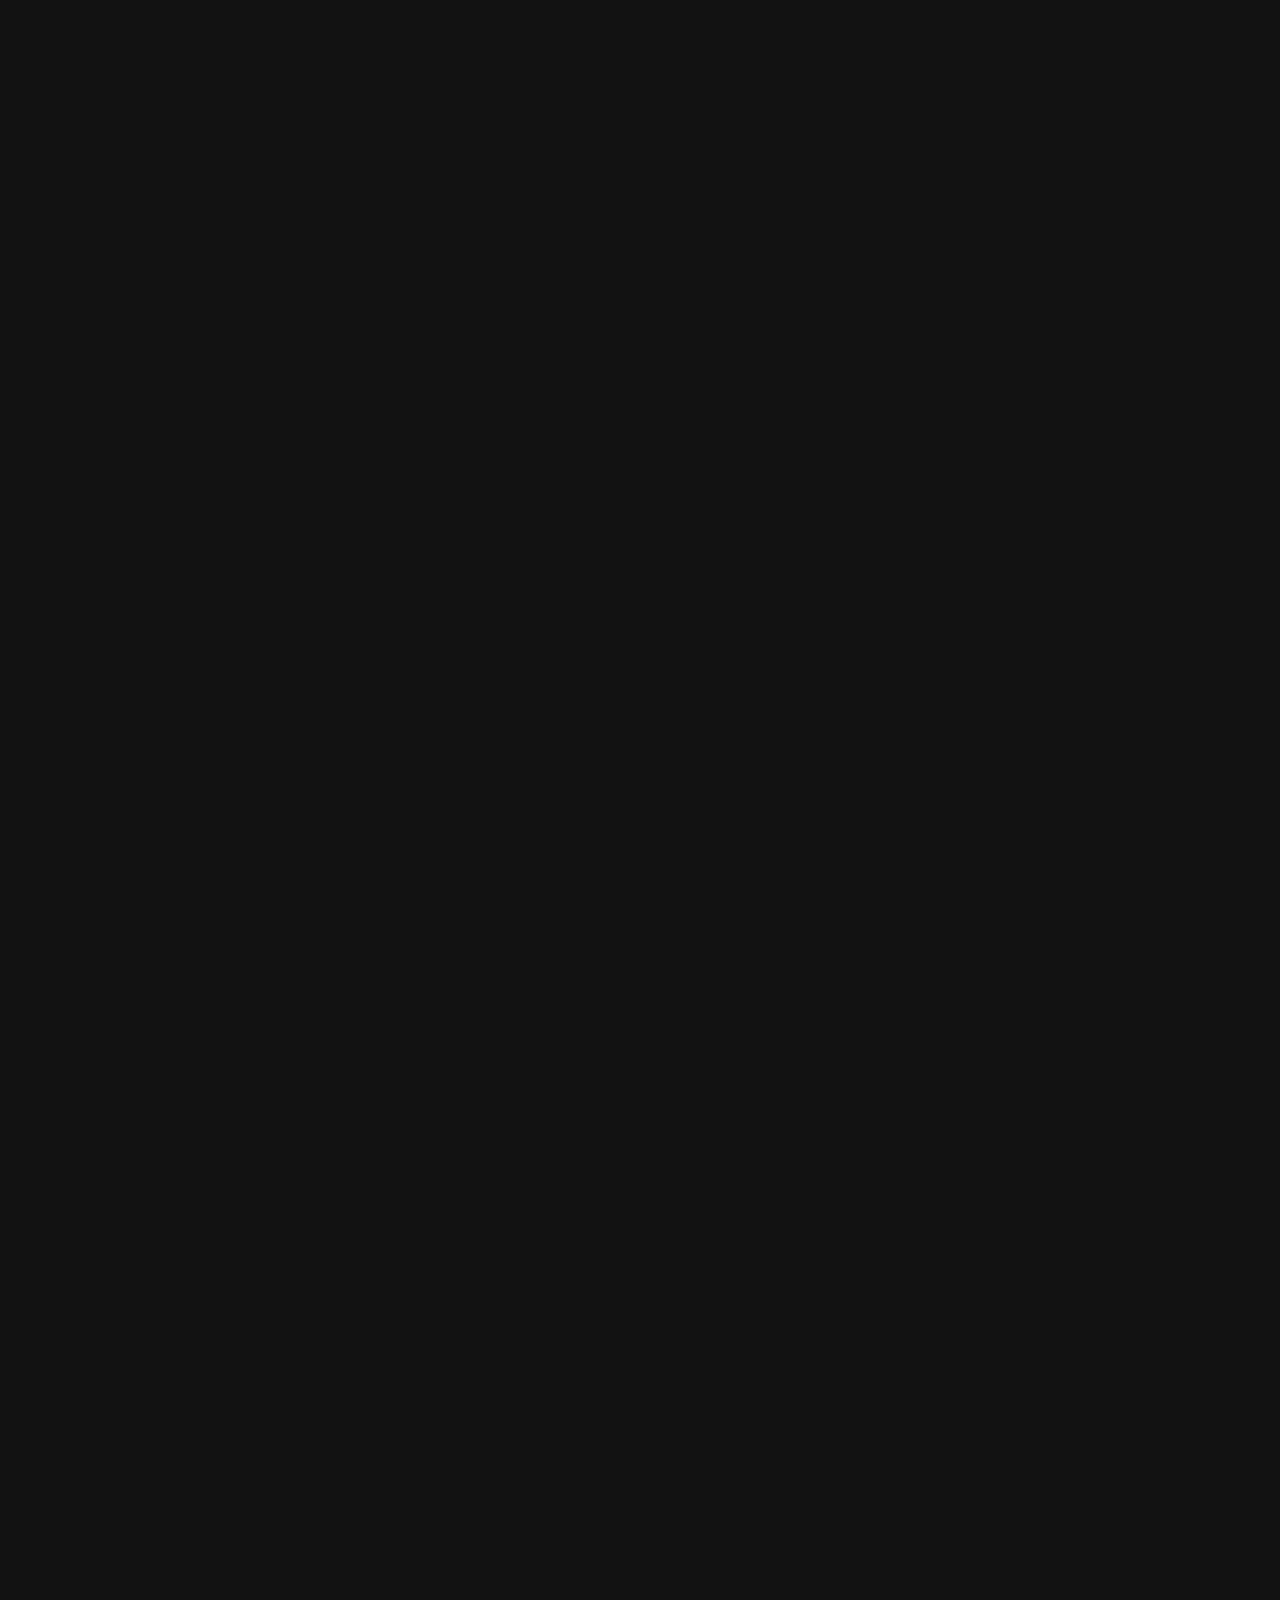
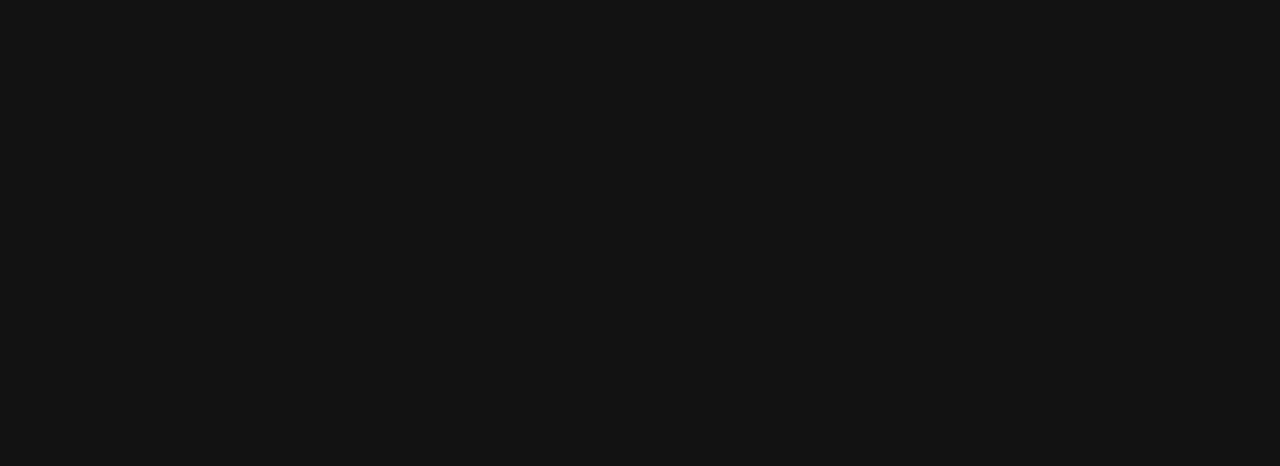
==== commit 093c19fa: "hamburguesa pruebas" ====
--- a/pages/band.html
+++ b/pages/band.html
@@ -9,6 +9,8 @@
     <link rel="stylesheet" href="../css/components/navbar.css">
     <link rel="stylesheet" href="../css/components/hexagon.css">
     <link rel="stylesheet" href="../css/components/band-dark.css">
+    <link rel="stylesheet" href="../css/dark-theme-extras.css">
+    <link rel="stylesheet" href="../css/mobile-menu-fix.css">
     <!-- Add Google Fonts for futuristic typography -->
     <link rel="preconnect" href="https://fonts.googleapis.com">
     <link rel="preconnect" href="https://fonts.gstatic.com" crossorigin>
@@ -125,8 +127,8 @@
             </div>
         </footer>
     </div>
-    <!-- Asegúrate de que el script del menú se carga ANTES que los otros scripts -->
-    <script src="../js/simple-menu.js"></script>
+
+    <script src="../js/menu-fix.js"></script>
     <script src="../js/main.js"></script>
     <script src="../js/animations.js"></script>
     <script src="../js/parallax.js"></script>
--- a/css/dark-theme-extras.css
+++ b/css/dark-theme-extras.css
@@ -0,0 +1,181 @@
+/* Elementos adicionales para el tema oscuro */
+
+/* ========== 1. EFECTOS DE TEXTURA ========== */
+
+/* Aplicar un efecto de grano sutil inspirado en la fotografía en blanco y negro */
+body::before {
+    content: "";
+    position: fixed;
+    top: 0;
+    left: 0;
+    width: 100%;
+    height: 100%;
+    pointer-events: none;
+    background-image: url('[data-uri]');
+    opacity: 0.03;
+    z-index: 1000;
+}
+
+/* ========== 2. ANIMACIONES ADICIONALES ========== */
+
+/* Animación de shake para la carta del oráculo */
+@keyframes shake {
+    0%, 100% { transform: rotateY(180deg); }
+    10%, 30%, 50%, 70%, 90% { transform: rotateY(178deg); }
+    20%, 40%, 60%, 80% { transform: rotateY(182deg); }
+}
+
+.card.shake {
+    animation: shake 0.5s ease;
+}
+
+/* Animación de parpadeo para textos destacados */
+@keyframes subtle-flicker {
+    0%, 100% { opacity: 1; }
+    50% { opacity: 0.7; }
+}
+
+.accent-text {
+    color: var(--accent-silver);
+    animation: subtle-flicker 3s infinite ease-in-out;
+}
+
+/* ========== 3. EFECTOS DE TRANSICIÓN ENTRE PÁGINAS ========== */
+
+/* Transición al entrar a una página */
+@keyframes page-enter {
+    from {
+        opacity: 0;
+        transform: translateY(20px);
+        filter: blur(5px);
+    }
+    to {
+        opacity: 1;
+        transform: translateY(0);
+        filter: blur(0);
+    }
+}
+
+/* Transición al salir de una página */
+@keyframes page-exit {
+    from {
+        opacity: 1;
+        transform: translateY(0);
+        filter: blur(0);
+    }
+    to {
+        opacity: 0;
+        transform: translateY(-20px);
+        filter: blur(5px);
+    }
+}
+
+.page-entering {
+    animation: page-enter 0.5s ease-out forwards;
+}
+
+.page-exiting {
+    animation: page-exit 0.5s ease-in forwards;
+}
+
+/* ========== 4. ESTILOS PARA MENSAJES Y ALERTAS ========== */
+
+/* Mensajes de error */
+.error-message {
+    background-color: rgba(70, 30, 30, 0.9);
+    border: 1px solid #933;
+    color: #fcc;
+    padding: 1rem;
+    border-radius: 4px;
+    box-shadow: 0 2px 15px rgba(0, 0, 0, 0.4);
+}
+
+/* Mensajes de éxito */
+.success-message {
+    background-color: rgba(30, 60, 40, 0.9);
+    border: 1px solid #393;
+    color: #cfc;
+    padding: 1rem;
+    border-radius: 4px;
+    box-shadow: 0 2px 15px rgba(0, 0, 0, 0.4);
+}
+
+/* Mensajes de información */
+.info-message {
+    background-color: rgba(30, 40, 60, 0.9);
+    border: 1px solid #369;
+    color: #cef;
+    padding: 1rem;
+    border-radius: 4px;
+    box-shadow: 0 2px 15px rgba(0, 0, 0, 0.4);
+}
+
+/* ========== 5. MEJORAS DE ACCESIBILIDAD - ALTO CONTRASTE ========== */
+
+/* Aplicar estas clases cuando se activa el modo de alto contraste */
+.high-contrast {
+    --dark-bg: #000;
+    --darker-bg: #000;
+    --medium-dark: #111;
+    --light-text: #fff;
+    --muted-text: #eee;
+    --accent-silver: #fff;
+    --accent-gray: #ccc;
+    --accent-forest: #000;
+    --accent-cloud: #fff;
+}
+
+.high-contrast a {
+    text-decoration: underline;
+    color: #fff;
+}
+
+.high-contrast button, 
+.high-contrast .btn {
+    border: 2px solid #fff;
+    color: #fff;
+    background: #000;
+}
+
+/* ========== 6. MEJORAS ESPECÍFICAS PARA COMPONENTES ========== */
+
+/* Mejorar la visibilidad del botón del menú hamburguesa */
+.mobile-menu-toggle span {
+    background-color: var(--light-text);
+    height: 3px;
+    border-radius: 1px;
+}
+
+/* Mejorar los iconos de redes sociales en el footer */
+.social-links a {
+    position: relative;
+    transition: all 0.3s ease;
+    padding: 0.7rem 1.2rem;
+    border: 1px solid transparent;
+    border-radius: 3px;
+}
+
+.social-links a:hover {
+    border-color: var(--accent-silver);
+    background-color: rgba(50, 50, 50, 0.5);
+    transform: translateY(-3px);
+    box-shadow: 0 5px 15px rgba(0, 0, 0, 0.3);
+}
+
+/* Destacar la sección activa en la navegación */
+nav a.active {
+    color: var(--light-text);
+    position: relative;
+}
+
+nav a.active::before {
+    content: '';
+    position: absolute;
+    width: 6px;
+    height: 6px;
+    background-color: var(--accent-silver);
+    border-radius: 50%;
+    top: -10px;
+    left: 50%;
+    transform: translateX(-50%);
+}--- a/css/mobile-menu-fix.css
+++ b/css/mobile-menu-fix.css
@@ -0,0 +1,120 @@
+/* Corrección para el menú móvil - Guardar como 'css/mobile-menu-fix.css' */
+
+/* Hamburger button styling - make sure it's visible and clickable */
+.mobile-menu-toggle {
+    display: block !important;
+    position: absolute;
+    top: 20px;
+    right: 20px;
+    width: 30px;
+    height: 25px;
+    z-index: 1000;
+    background: transparent;
+    border: none;
+    cursor: pointer;
+    padding: 0;
+}
+
+/* The hamburger lines */
+.mobile-menu-toggle span {
+    display: block;
+    position: absolute;
+    height: 3px;
+    width: 100%;
+    background-color: var(--light-text, #ffffff);
+    border-radius: 3px;
+    opacity: 1;
+    left: 0;
+    transform: rotate(0deg);
+    transition: .25s ease-in-out;
+}
+
+/* Position the hamburger lines */
+.mobile-menu-toggle span:nth-child(1) {
+    top: 0px;
+}
+
+.mobile-menu-toggle span:nth-child(2) {
+    top: 10px;
+}
+
+.mobile-menu-toggle span:nth-child(3) {
+    top: 20px;
+}
+
+/* X animation when active */
+.mobile-menu-toggle.active span:nth-child(1) {
+    top: 10px;
+    transform: rotate(45deg);
+}
+
+.mobile-menu-toggle.active span:nth-child(2) {
+    opacity: 0;
+}
+
+.mobile-menu-toggle.active span:nth-child(3) {
+    top: 10px;
+    transform: rotate(-45deg);
+}
+
+/* Mobile navigation */
+.mobile-nav {
+    position: fixed;
+    top: 0;
+    left: 0;
+    width: 100%;
+    height: 100vh;
+    background-color: rgba(0, 0, 0, 0.95);
+    z-index: 999;
+    display: flex;
+    justify-content: center;
+    align-items: center;
+    
+    /* Hidden by default */
+    visibility: hidden;
+    opacity: 0;
+    transition: all 0.3s ease;
+}
+
+/* Active state */
+.mobile-nav.active {
+    visibility: visible;
+    opacity: 1;
+}
+
+.mobile-nav ul {
+    list-style: none;
+    text-align: center;
+    padding: 0;
+}
+
+.mobile-nav li {
+    margin: 20px 0;
+}
+
+.mobile-nav a {
+    color: white;
+    font-size: 2rem;
+    text-decoration: none;
+    text-transform: lowercase;
+    letter-spacing: 0.2em;
+}
+
+/* Prevent scrolling when menu is open */
+body.no-scroll {
+    overflow: hidden;
+}
+
+/* Hide mobile menu toggle on larger screens */
+@media (min-width: 769px) {
+    .mobile-menu-toggle {
+        display: none !important;
+    }
+}
+
+/* Hide desktop nav on mobile */
+@media (max-width: 768px) {
+    .desktop-nav {
+        display: none !important;
+    }
+}